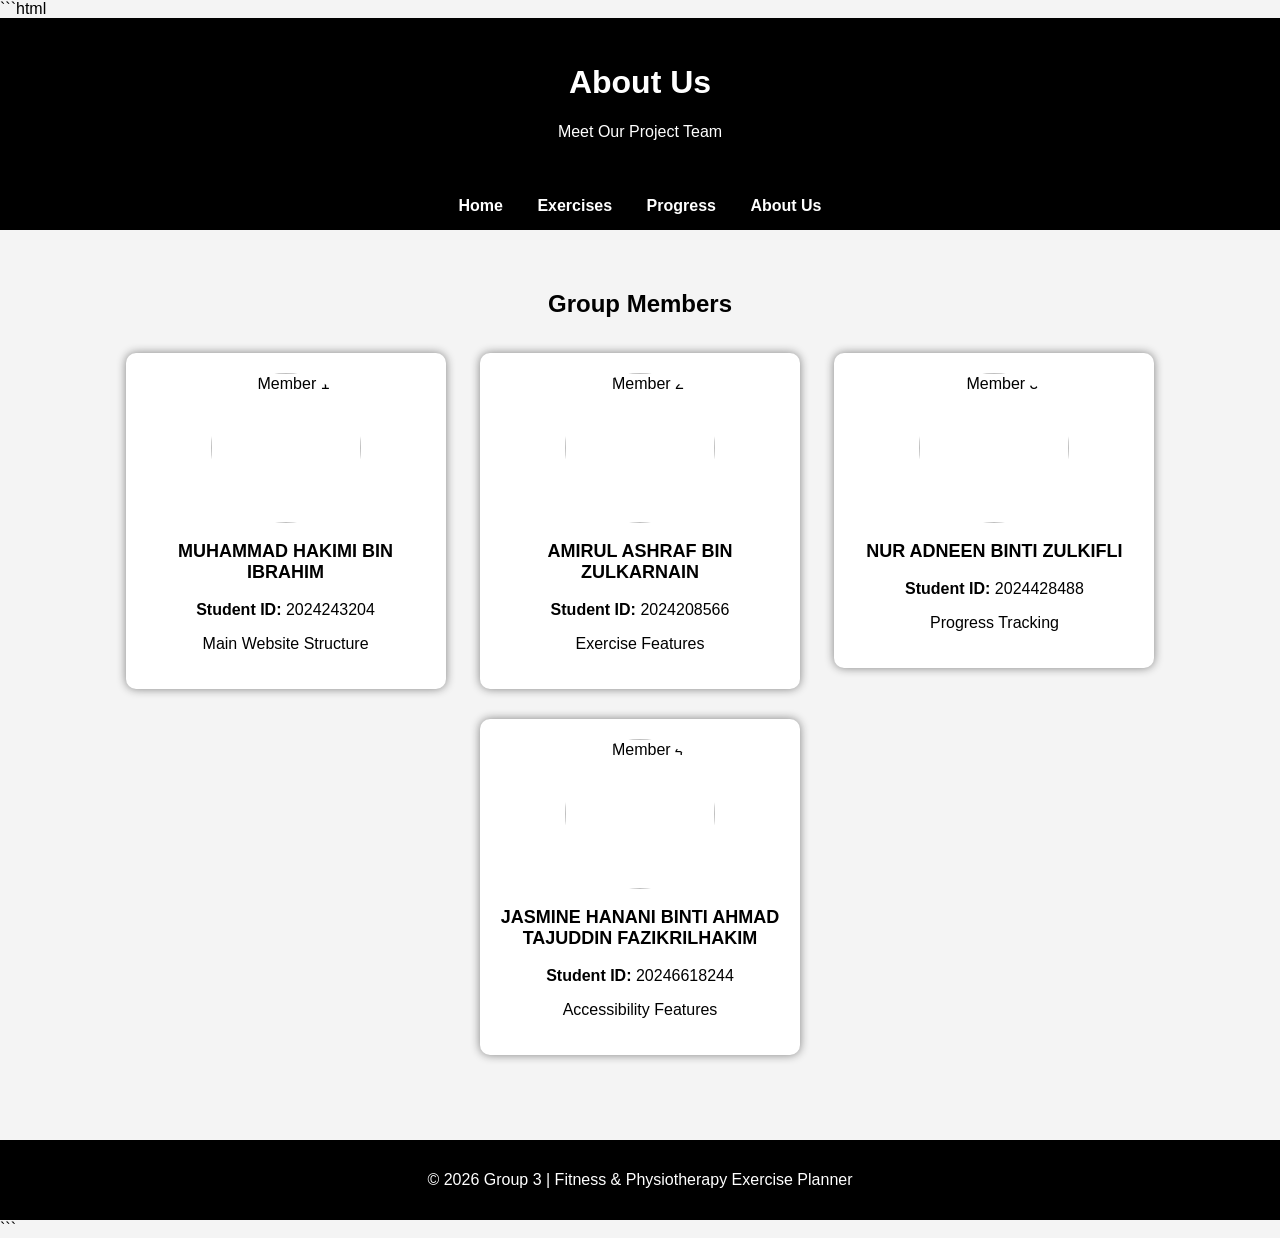
==== about-us.html @ 3eed2810 "update about us" ====
```html
<!DOCTYPE html>
<html>

<head>
    <title>About Us - Fitness & Physiotherapy Exercise Planner</title>

    <style>
        body {
            font-family: Arial;
            margin: 0;
            background-color: #f4f4f4;
        }

        header {
            background-color: #000000;
            color: white;
            text-align: center;
            padding: 25px;
        }

        nav {
            background-color: #000000;
            padding: 15px;
            text-align: center;
        }

        nav a {
            color: white;
            text-decoration: none;
            margin: 15px;
            font-weight: bold;
        }

        nav a:hover {
            color: yellow;
        }

        .container {
            text-align: center;
            padding: 40px;
        }

        .member {
            background-color: white;
            width: 280px;
            display: inline-block;
            margin: 15px;
            padding: 20px;
            border-radius: 10px;
            box-shadow: 0 0 10px gray;
            vertical-align: top;
        }

        .member img {
            width: 150px;
            height: 150px;
            border-radius: 50%;
            object-fit: cover;
        }

        .member h3 {
            font-size: 18px;
        }

        footer {
            background-color: #000000;
            color: white;
            text-align: center;
            padding: 15px;
            margin-top: 30px;
        }
    </style>

</head>

<body>

    <header>
        <h1>About Us</h1>
        <p>Meet Our Project Team</p>
    </header>

    <nav>
        <a href="index.html">Home</a>
        <a href="exercise.html">Exercises</a>
        <a href="progress.html">Progress</a>
        <a href="about.html">About Us</a>
    </nav>

    <div class="container">

        <h2>Group Members</h2>

        <div class="member">
            <img src="member1.jpg" alt="Member 1">

            <h3>MUHAMMAD HAKIMI BIN IBRAHIM</h3>

            <p><strong>Student ID:</strong> 2024243204</p>

            <p>Main Website Structure</p>
        </div>

        <div class="member">
            <img src="member2.jpg" alt="Member 2">

            <h3>AMIRUL ASHRAF BIN ZULKARNAIN</h3>

            <p><strong>Student ID:</strong> 2024208566</p>

            <p>Exercise Features</p>
        </div>

        <div class="member">
            <img src="member3.jpg" alt="Member 3">

            <h3>NUR ADNEEN BINTI ZULKIFLI</h3>

            <p><strong>Student ID:</strong> 2024428488</p>



            <p>Progress Tracking</p>
        </div>

        <div class="member">
            <img src="member4.jpg" alt="Member 4">

            <h3>JASMINE HANANI BINTI AHMAD TAJUDDIN FAZIKRILHAKIM</h3>

            <p><strong>Student ID:</strong> 20246618244</p>


            <p>Accessibility Features</p>
        </div>

    </div>

    <footer>
        <p>© 2026 Group 3 | Fitness & Physiotherapy Exercise Planner</p>
    </footer>

</body>

</html>
```
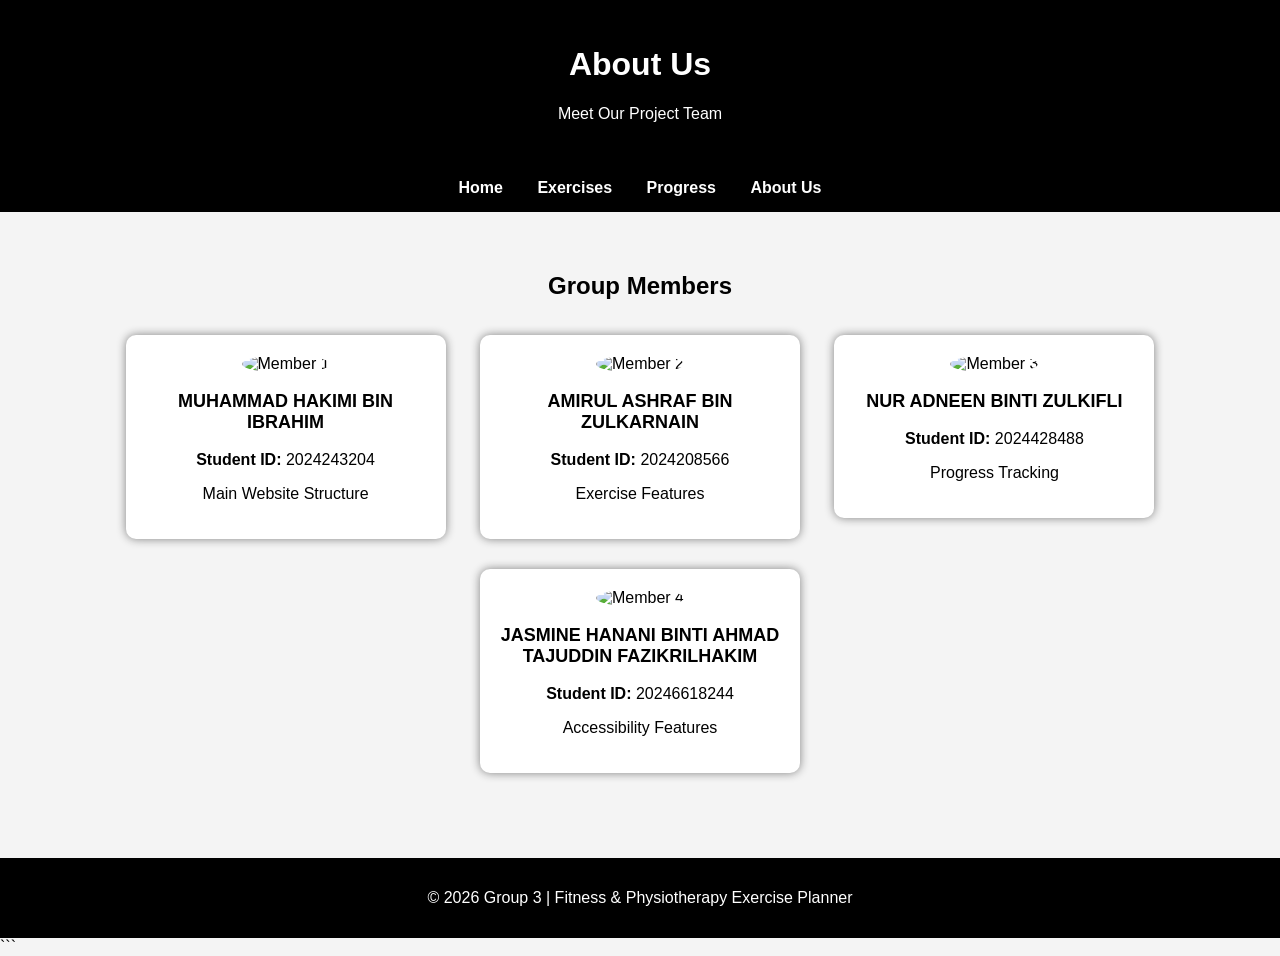
==== commit 6b8630fb: "update" ====
--- a/about-us.html
+++ b/about-us.html
@@ -1,4 +1,4 @@
-```html
+
 <!DOCTYPE html>
 <html>
 
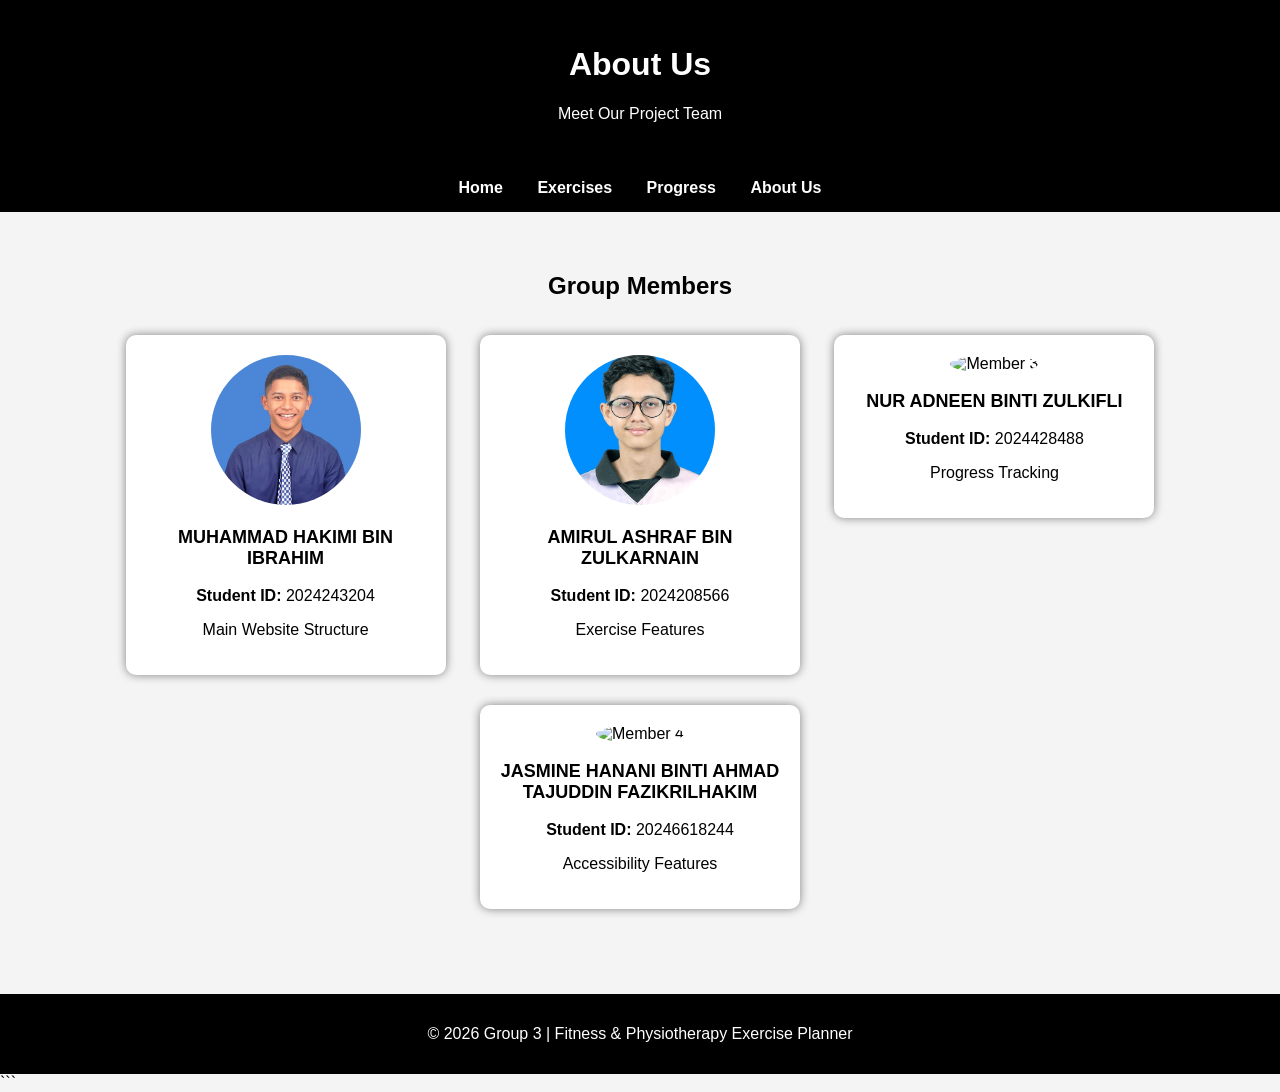
==== commit 221f4bbd: "update about us" ====
--- a/about-us.html
+++ b/about-us.html
@@ -93,7 +93,7 @@
         <h2>Group Members</h2>
 
         <div class="member">
-            <img src="member1.jpg" alt="Member 1">
+            <img src="kimi.jpg" alt="Member 1">
 
             <h3>MUHAMMAD HAKIMI BIN IBRAHIM</h3>
 
@@ -103,7 +103,7 @@
         </div>
 
         <div class="member">
-            <img src="member2.jpg" alt="Member 2">
+            <img src="acap.jpg" alt="Member 2">
 
             <h3>AMIRUL ASHRAF BIN ZULKARNAIN</h3>
 
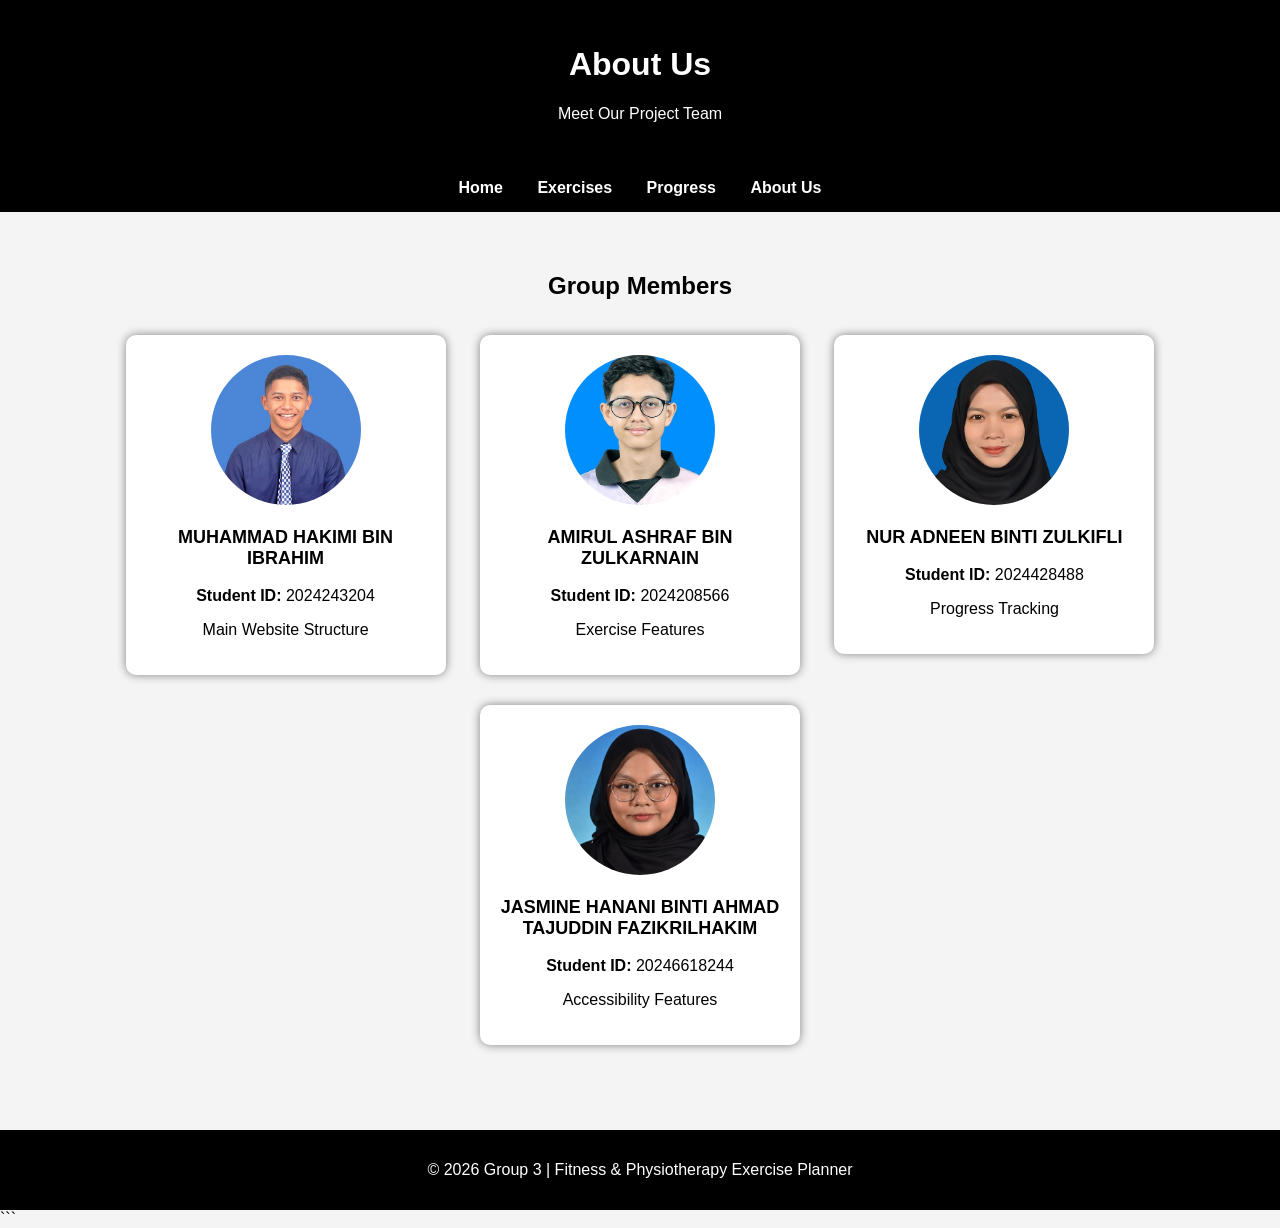
==== commit 672cdc5e: "update about us" ====
--- a/about-us.html
+++ b/about-us.html
@@ -113,7 +113,7 @@
         </div>
 
         <div class="member">
-            <img src="member3.jpg" alt="Member 3">
+            <img src="neen.jpg" alt="Member 3">
 
             <h3>NUR ADNEEN BINTI ZULKIFLI</h3>
 
@@ -125,7 +125,7 @@
         </div>
 
         <div class="member">
-            <img src="member4.jpg" alt="Member 4">
+            <img src="jasmin.jpg" alt="Member 4">
 
             <h3>JASMINE HANANI BINTI AHMAD TAJUDDIN FAZIKRILHAKIM</h3>
 
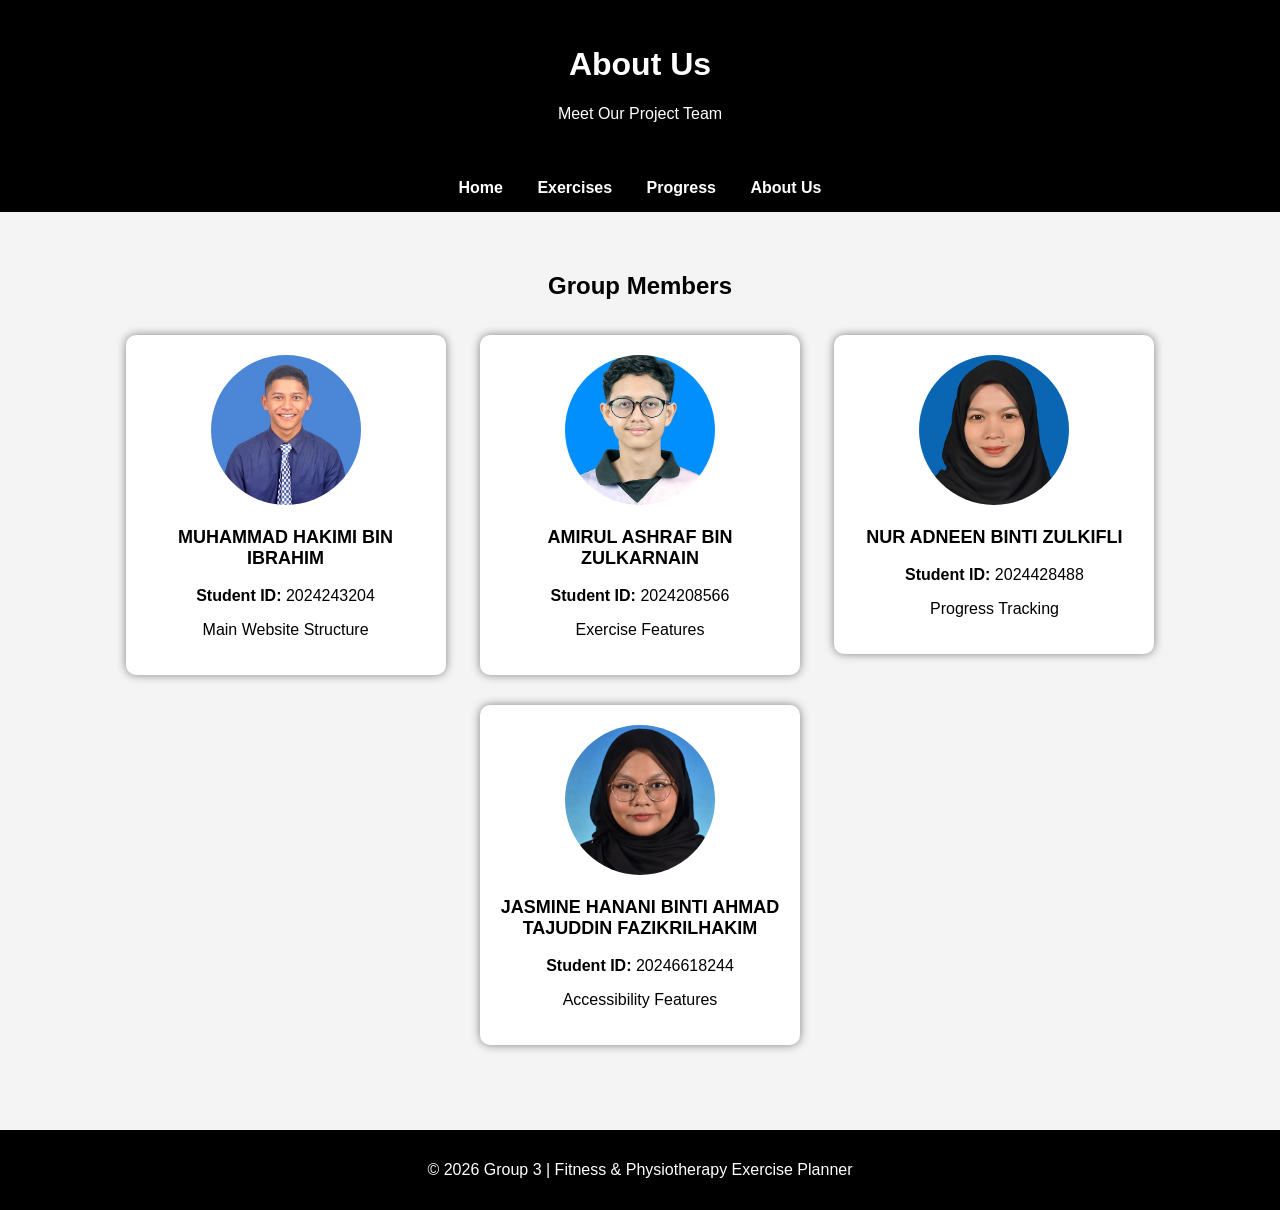
==== commit 87a186d1: "update about-us" ====
--- a/about-us.html
+++ b/about-us.html
@@ -144,4 +144,3 @@
 </body>
 
 </html>
-```
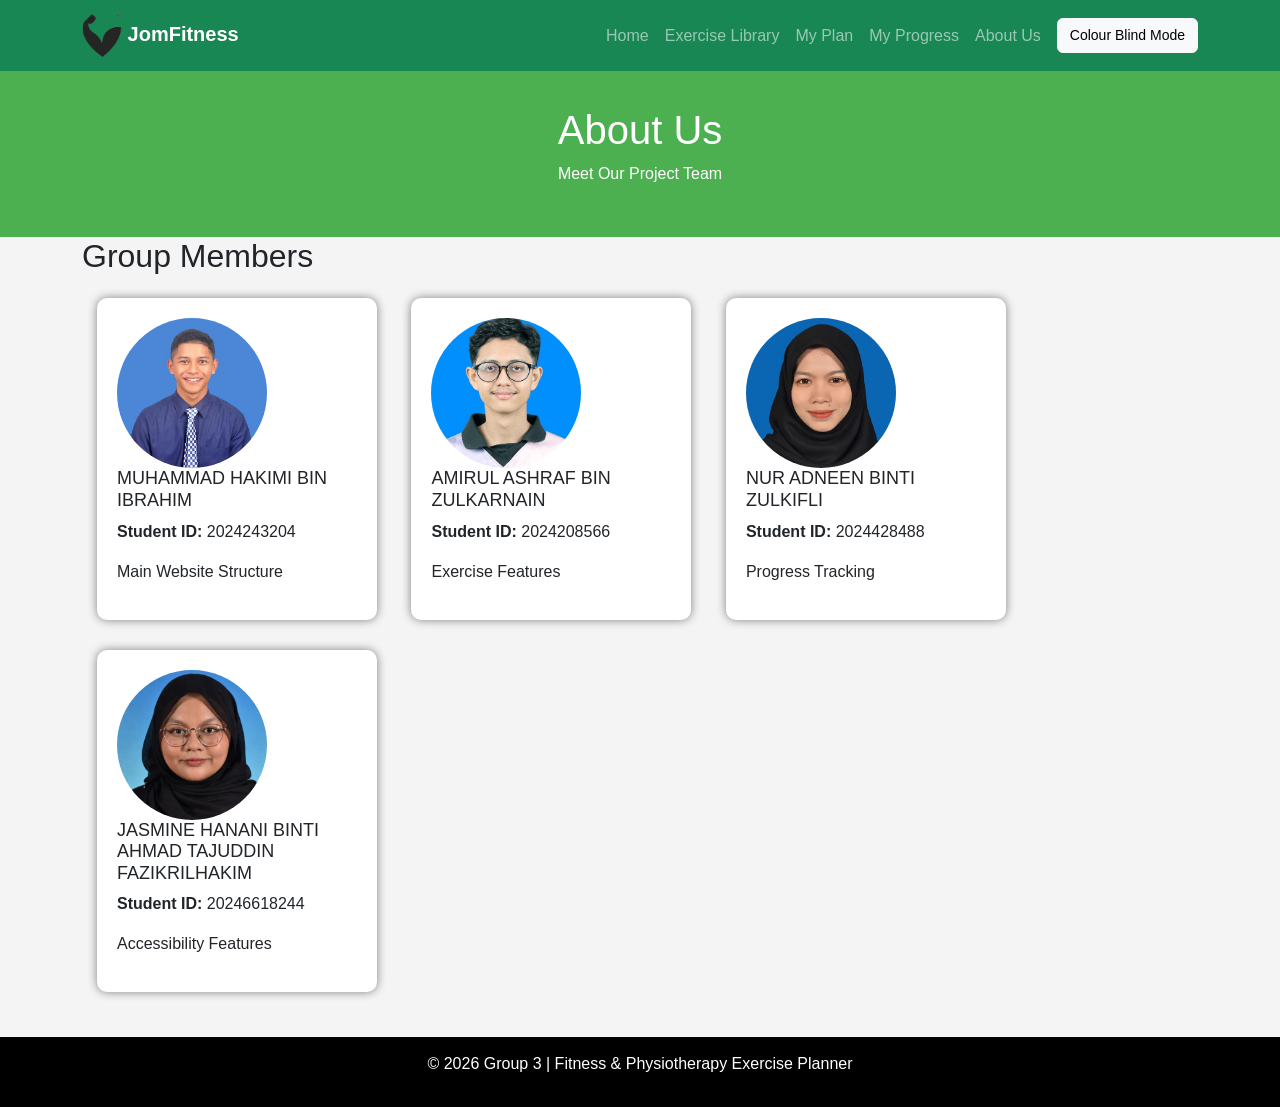
==== commit 08d3428a: "Update exercise library" ====
--- a/about-us.html
+++ b/about-us.html
@@ -1,44 +1,16 @@
-
 <!DOCTYPE html>
 <html>
 
 <head>
     <title>About Us - Fitness & Physiotherapy Exercise Planner</title>
 
+    <link href="https://cdn.jsdelivr.net/npm/bootstrap@5.3.8/dist/css/bootstrap.min.css" rel="stylesheet">
+    <link rel="stylesheet" href="style.css">
+
     <style>
         body {
             font-family: Arial;
-            margin: 0;
             background-color: #f4f4f4;
-        }
-
-        header {
-            background-color: #000000;
-            color: white;
-            text-align: center;
-            padding: 25px;
-        }
-
-        nav {
-            background-color: #000000;
-            padding: 15px;
-            text-align: center;
-        }
-
-        nav a {
-            color: white;
-            text-decoration: none;
-            margin: 15px;
-            font-weight: bold;
-        }
-
-        nav a:hover {
-            color: yellow;
-        }
-
-        .container {
-            text-align: center;
-            padding: 40px;
         }
 
         .member {
@@ -76,71 +48,81 @@
 
 <body>
 
+    <div id="navbar"></div>
+
     <header>
         <h1>About Us</h1>
         <p>Meet Our Project Team</p>
     </header>
 
-    <nav>
-        <a href="index.html">Home</a>
-        <a href="exercise.html">Exercises</a>
-        <a href="progress.html">Progress</a>
-        <a href="about.html">About Us</a>
-    </nav>
+    <main>
 
-    <div class="container">
+        <div class="container">
 
-        <h2>Group Members</h2>
+            <h2>Group Members</h2>
 
-        <div class="member">
-            <img src="kimi.jpg" alt="Member 1">
+            <div class="member">
+                <img src="kimi.jpg" alt="Member 1">
 
-            <h3>MUHAMMAD HAKIMI BIN IBRAHIM</h3>
+                <h3>MUHAMMAD HAKIMI BIN IBRAHIM</h3>
 
-            <p><strong>Student ID:</strong> 2024243204</p>
+                <p><strong>Student ID:</strong> 2024243204</p>
 
-            <p>Main Website Structure</p>
-        </div>
+                <p>Main Website Structure</p>
+            </div>
 
-        <div class="member">
-            <img src="acap.jpg" alt="Member 2">
+            <div class="member">
+                <img src="acap.jpg" alt="Member 2">
 
-            <h3>AMIRUL ASHRAF BIN ZULKARNAIN</h3>
+                <h3>AMIRUL ASHRAF BIN ZULKARNAIN</h3>
 
-            <p><strong>Student ID:</strong> 2024208566</p>
+                <p><strong>Student ID:</strong> 2024208566</p>
 
-            <p>Exercise Features</p>
-        </div>
+                <p>Exercise Features</p>
+            </div>
 
-        <div class="member">
-            <img src="neen.jpg" alt="Member 3">
+            <div class="member">
+                <img src="neen.jpg" alt="Member 3">
 
-            <h3>NUR ADNEEN BINTI ZULKIFLI</h3>
+                <h3>NUR ADNEEN BINTI ZULKIFLI</h3>
 
-            <p><strong>Student ID:</strong> 2024428488</p>
+                <p><strong>Student ID:</strong> 2024428488</p>
 
 
 
-            <p>Progress Tracking</p>
-        </div>
+                <p>Progress Tracking</p>
+            </div>
 
-        <div class="member">
-            <img src="jasmin.jpg" alt="Member 4">
+            <div class="member">
+                <img src="jasmin.jpg" alt="Member 4">
 
-            <h3>JASMINE HANANI BINTI AHMAD TAJUDDIN FAZIKRILHAKIM</h3>
+                <h3>JASMINE HANANI BINTI AHMAD TAJUDDIN FAZIKRILHAKIM</h3>
 
-            <p><strong>Student ID:</strong> 20246618244</p>
+                <p><strong>Student ID:</strong> 20246618244</p>
 
 
-            <p>Accessibility Features</p>
+                <p>Accessibility Features</p>
+            </div>
+
         </div>
-
-    </div>
+    </main>
 
     <footer>
         <p>© 2026 Group 3 | Fitness & Physiotherapy Exercise Planner</p>
     </footer>
 
+    <script src="https://cdn.jsdelivr.net/npm/bootstrap@5.3.8/dist/js/bootstrap.bundle.min.js"></script>
+    <script src="colorblind.js"></script>
+
+    <script>
+        fetch("navbar.html")
+            .then(response => response.text())
+            .then(data => {
+                document.getElementById("navbar").innerHTML = data;
+                applyColorBlindMode();
+            });
+    </script>
+
 </body>
 
-</html>
+</html>
--- a/style.css
+++ b/style.css
@@ -0,0 +1,126 @@
+html, body {
+    height: 100%;
+    margin: 0;
+}
+
+body {
+    font-family: Arial, sans-serif;
+    min-height: 100vh;
+    display: flex;
+    flex-direction: column;
+}
+
+main {
+    flex: 1;
+}
+
+header {
+    background-color: #4CAF50;
+    color: white;
+    text-align: center;
+    padding: 35px 20px;
+}
+
+footer {
+    background-color: #333;
+    color: white;
+    text-align: center;
+    padding: 15px;
+    margin-top: 30px;
+}
+
+/* Navbar */
+.navbar-brand {
+    font-size: 20px;
+    font-weight: bold;
+}
+
+.nav-link {
+    font-size: 16px;
+}
+
+#cbBtn {
+    font-size: 14px;
+}
+
+/* Color Blind Mode */
+.colorblind {
+    background-color: white;
+    color: black;
+}
+
+.colorblind .card {
+    background-color: white;
+    border: 3px solid black;
+    color: black;
+}
+
+.colorblind input,
+.colorblind select {
+    background-color: white;
+    color: black;
+    border: 2px solid black;
+}
+
+.colorblind nav,
+.colorblind header,
+.colorblind footer {
+    background-color: #003366 !important;
+}
+
+.colorblind .btn-green {
+    background-color: black;
+    color: white;
+}
+
+.colorblind #cbBtn {
+    background-color: yellow !important;
+    color: black !important;
+    border: 2px solid black;
+}
+
+.progress {
+    height: 25px;
+    border-radius: 20px;
+}
+
+.progress-bar {
+    font-weight: bold;
+}
+
+#totalExercise,
+#completedExercise,
+#remainingExercise {
+    color: #198754;
+    font-weight: bold;
+}
+
+#progressMessage {
+    color: #198754;
+    font-size: 16px;
+}
+
+@media print {
+
+    #navbar,
+    footer,
+    button {
+        display: none;
+    }
+
+    header {
+        background-color: white !important;
+        color: black !important;
+        border-bottom: 2px solid black;
+    }
+
+    .card {
+        box-shadow: none !important;
+        border: 1px solid #999;
+    }
+
+    body {
+        background-color: white;
+    }
+}
+
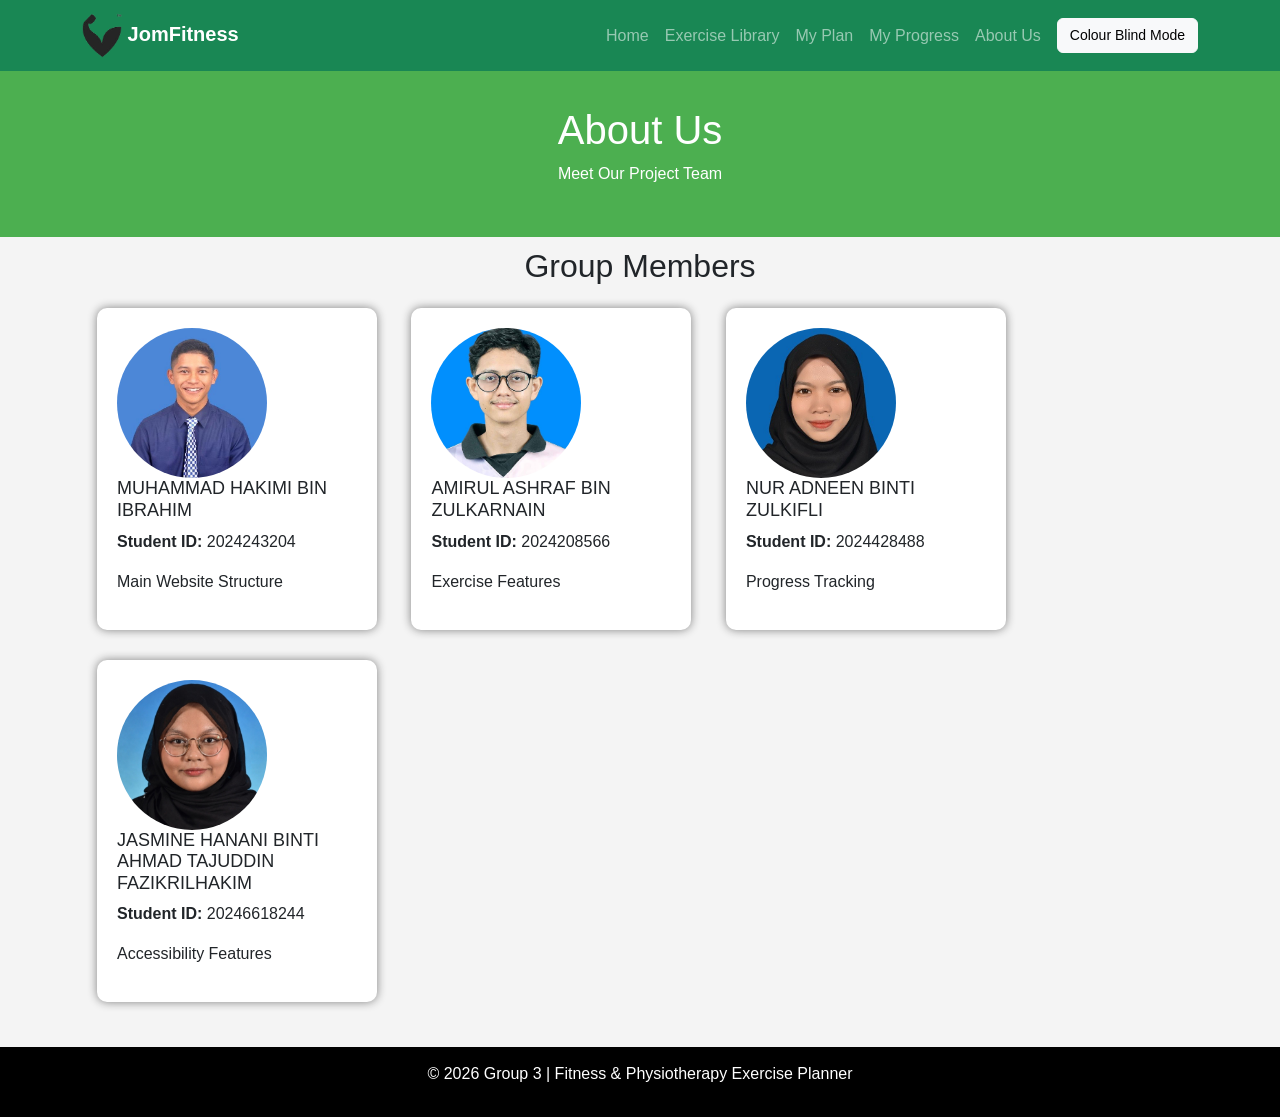
==== commit 7c81c606: "Updated duration for exercise," ====
--- a/about-us.html
+++ b/about-us.html
@@ -41,6 +41,11 @@
             text-align: center;
             padding: 15px;
             margin-top: 30px;
+        }
+
+        .container h2 {
+            text-align: center;
+            padding-top: 10px;
         }
     </style>
 
